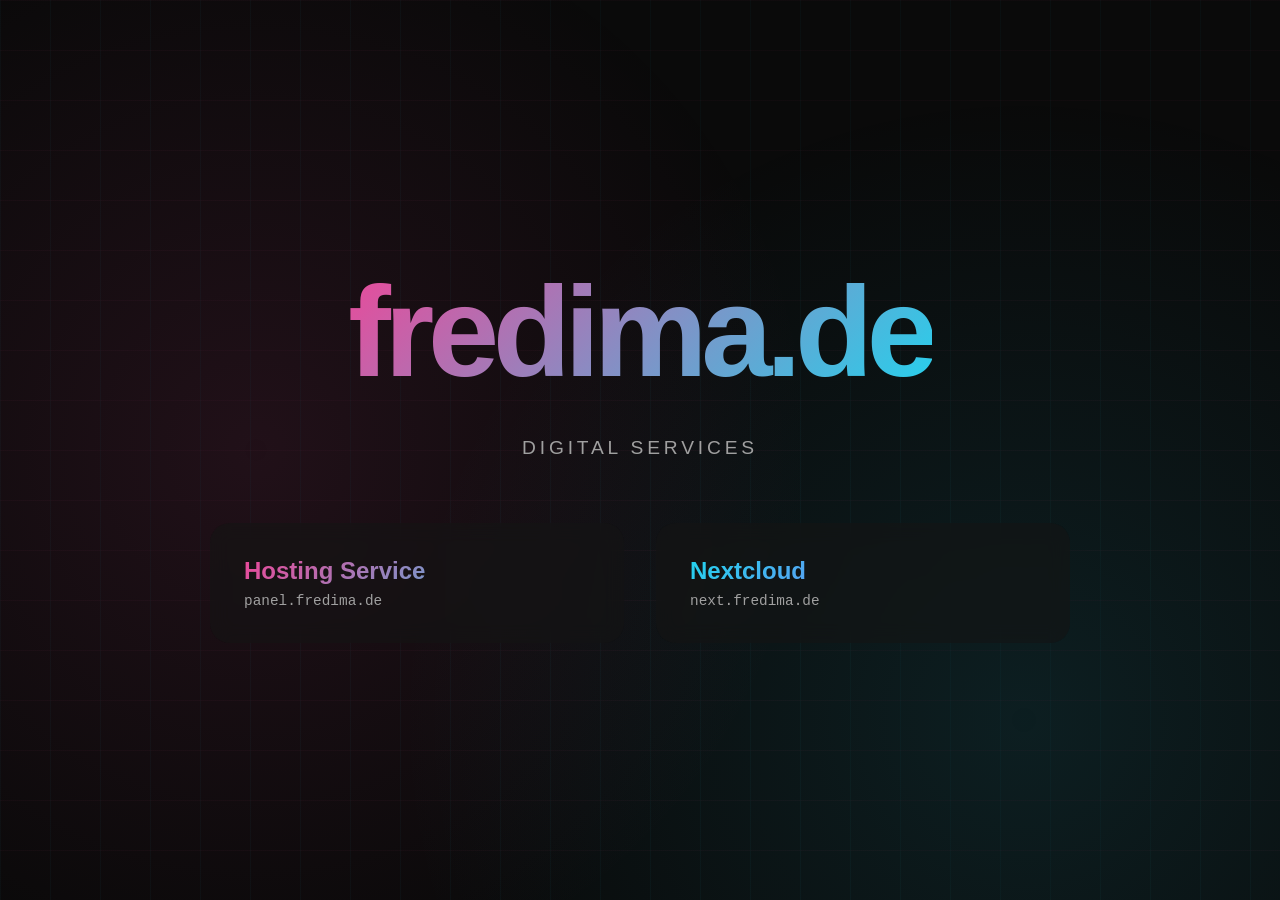
==== index.html @ 37ae19f4 "v2.0: Update homepage design and content" ====
<!DOCTYPE html>

<html lang="de">
<head>
    <meta charset="UTF-8">
    <meta name="viewport" content="width=device-width, initial-scale=1.0">
    <title>fredima.de</title>
    <style>
        * {
            margin: 0;
            padding: 0;
            box-sizing: border-box;
        }
    body {
        font-family: 'Segoe UI', Tahoma, Geneva, Verdana, sans-serif;
        background: #0a0a0a;
        color: #fff;
        overflow-x: hidden;
        min-height: 100vh;
    }

    .background {
        position: fixed;
        top: 0;
        left: 0;
        width: 100%;
        height: 100%;
        background: radial-gradient(circle at 20% 50%, rgba(236, 72, 153, 0.1) 0%, transparent 50%),
                    radial-gradient(circle at 80% 80%, rgba(34, 211, 238, 0.1) 0%, transparent 50%);
        z-index: 0;
    }

    .grid {
        position: fixed;
        top: 0;
        left: 0;
        width: 100%;
        height: 100%;
        background-image: 
            linear-gradient(rgba(236, 72, 153, 0.03) 1px, transparent 1px),
            linear-gradient(90deg, rgba(34, 211, 238, 0.03) 1px, transparent 1px);
        background-size: 50px 50px;
        animation: gridMove 20s linear infinite;
        z-index: 1;
    }

    @keyframes gridMove {
        0% { transform: translate(0, 0); }
        100% { transform: translate(50px, 50px); }
    }

    .container {
        position: relative;
        z-index: 2;
        max-width: 1200px;
        margin: 0 auto;
        padding: 20px;
        min-height: 100vh;
        display: flex;
        flex-direction: column;
        justify-content: center;
        align-items: center;
    }

    .logo {
        font-size: clamp(3rem, 12vw, 8rem);
        font-weight: 900;
        text-transform: lowercase;
        letter-spacing: -0.05em;
        background: linear-gradient(135deg, #ec4899 0%, #22d3ee 100%);
        -webkit-background-clip: text;
        -webkit-text-fill-color: transparent;
        background-clip: text;
        margin-bottom: 2rem;
        animation: glow 3s ease-in-out infinite alternate;
        text-align: center;
        position: relative;
    }

    @keyframes glow {
        0% {
            filter: drop-shadow(0 0 20px rgba(236, 72, 153, 0.5));
        }
        100% {
            filter: drop-shadow(0 0 40px rgba(34, 211, 238, 0.8));
        }
    }

    .subtitle {
        font-size: clamp(0.9rem, 2vw, 1.2rem);
        color: #a0a0a0;
        margin-bottom: 4rem;
        text-align: center;
        letter-spacing: 0.2em;
        text-transform: uppercase;
    }

    .links {
        display: grid;
        grid-template-columns: repeat(auto-fit, minmax(250px, 1fr));
        gap: 2rem;
        width: 100%;
        max-width: 900px;
        padding: 0 20px;
    }

    .link-card {
        background: rgba(20, 20, 20, 0.6);
        border: 2px solid transparent;
        border-radius: 20px;
        padding: 2rem;
        text-decoration: none;
        color: #fff;
        transition: all 0.3s ease;
        position: relative;
        overflow: hidden;
        backdrop-filter: blur(10px);
    }

    .link-card::before {
        content: '';
        position: absolute;
        top: 0;
        left: 0;
        right: 0;
        bottom: 0;
        border-radius: 20px;
        padding: 2px;
        background: linear-gradient(135deg, #ec4899, #22d3ee);
        -webkit-mask: linear-gradient(#fff 0 0) content-box, linear-gradient(#fff 0 0);
        -webkit-mask-composite: xor;
        mask-composite: exclude;
        opacity: 0;
        transition: opacity 0.3s ease;
    }

    .link-card:hover::before {
        opacity: 1;
    }

    .link-card:hover {
        transform: translateY(-5px);
        box-shadow: 0 20px 40px rgba(236, 72, 153, 0.3);
    }

    .link-card:nth-child(1):hover {
        box-shadow: 0 20px 40px rgba(236, 72, 153, 0.4);
    }

    .link-card:nth-child(2):hover {
        box-shadow: 0 20px 40px rgba(34, 211, 238, 0.4);
    }

    .link-card:nth-child(3):hover {
        box-shadow: 0 20px 40px rgba(168, 85, 247, 0.4);
    }

    .link-title {
        font-size: 1.5rem;
        font-weight: 700;
        margin-bottom: 0.5rem;
        background: linear-gradient(135deg, #ec4899, #22d3ee);
        -webkit-background-clip: text;
        -webkit-text-fill-color: transparent;
        background-clip: text;
    }

    .link-card:nth-child(2) .link-title {
        background: linear-gradient(135deg, #22d3ee, #a855f7);
        -webkit-background-clip: text;
        -webkit-text-fill-color: transparent;
        background-clip: text;
    }

    .link-card:nth-child(3) .link-title {
        background: linear-gradient(135deg, #a855f7, #ec4899);
        -webkit-background-clip: text;
        -webkit-text-fill-color: transparent;
        background-clip: text;
    }

    .link-url {
        font-size: 0.9rem;
        color: #a0a0a0;
        font-family: 'Courier New', monospace;
    }

    @media (max-width: 768px) {
        .links {
            grid-template-columns: 1fr;
            gap: 1.5rem;
        }

        .link-card {
            padding: 1.5rem;
        }

        .subtitle {
            margin-bottom: 3rem;
        }
    }

    .floating {
        animation: floating 3s ease-in-out infinite;
    }

    @keyframes floating {
        0%, 100% { transform: translateY(0px); }
        50% { transform: translateY(-10px); }
    }

    .delay-1 { animation-delay: 0.2s; }
    .delay-2 { animation-delay: 0.4s; }
    .delay-3 { animation-delay: 0.6s; }
</style>


</head>
<body>
    <div class="background"></div>
    <div class="grid"></div>
<div class="container">
    <h1 class="logo">fredima.de</h1>
    <p class="subtitle">Digital Services</p>
    
    <div class="links">
        <a href="https://panel2.fredima.de" class="link-card floating delay-1">
            <div class="link-title">Hosting Service</div>
            <div class="link-url">panel.fredima.de</div>
        </a>
        
        <a href="https://next.fredima.de" class="link-card floating delay-2">
            <div class="link-title">Nextcloud</div>
            <div class="link-url">next.fredima.de</div>
        </a>
        
    </div>
</div>
</body>
</html>
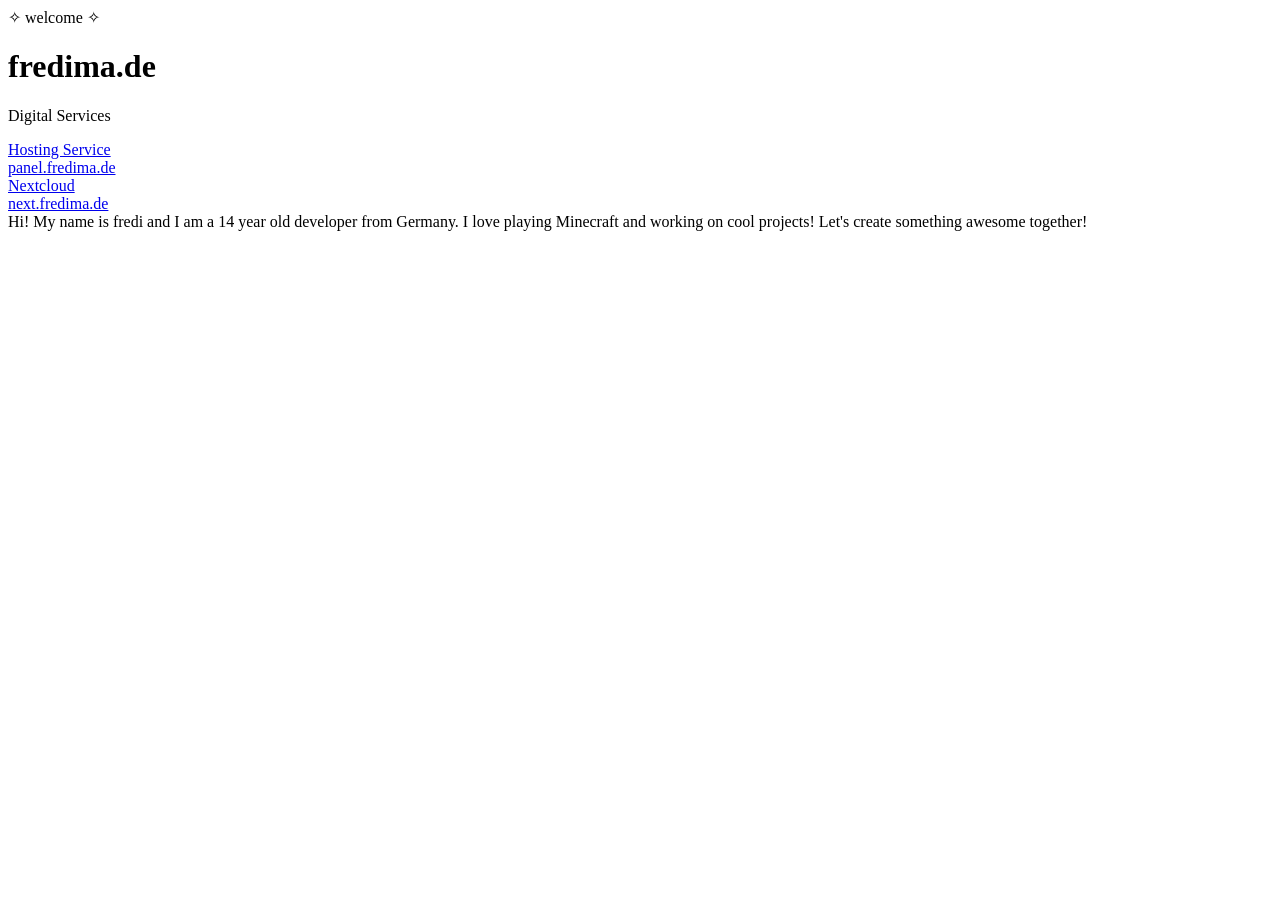
==== commit 0b5600d3: "Merge pull request #1 from abits/main Fix spacing in footer text" ====
--- a/index.html
+++ b/index.html
@@ -5,214 +5,7 @@
     <meta charset="UTF-8">
     <meta name="viewport" content="width=device-width, initial-scale=1.0">
     <title>fredima.de</title>
-    <style>
-        * {
-            margin: 0;
-            padding: 0;
-            box-sizing: border-box;
-        }
-    body {
-        font-family: 'Segoe UI', Tahoma, Geneva, Verdana, sans-serif;
-        background: #0a0a0a;
-        color: #fff;
-        overflow-x: hidden;
-        min-height: 100vh;
-    }
-
-    .background {
-        position: fixed;
-        top: 0;
-        left: 0;
-        width: 100%;
-        height: 100%;
-        background: radial-gradient(circle at 20% 50%, rgba(236, 72, 153, 0.1) 0%, transparent 50%),
-                    radial-gradient(circle at 80% 80%, rgba(34, 211, 238, 0.1) 0%, transparent 50%);
-        z-index: 0;
-    }
-
-    .grid {
-        position: fixed;
-        top: 0;
-        left: 0;
-        width: 100%;
-        height: 100%;
-        background-image: 
-            linear-gradient(rgba(236, 72, 153, 0.03) 1px, transparent 1px),
-            linear-gradient(90deg, rgba(34, 211, 238, 0.03) 1px, transparent 1px);
-        background-size: 50px 50px;
-        animation: gridMove 20s linear infinite;
-        z-index: 1;
-    }
-
-    @keyframes gridMove {
-        0% { transform: translate(0, 0); }
-        100% { transform: translate(50px, 50px); }
-    }
-
-    .container {
-        position: relative;
-        z-index: 2;
-        max-width: 1200px;
-        margin: 0 auto;
-        padding: 20px;
-        min-height: 100vh;
-        display: flex;
-        flex-direction: column;
-        justify-content: center;
-        align-items: center;
-    }
-
-    .logo {
-        font-size: clamp(3rem, 12vw, 8rem);
-        font-weight: 900;
-        text-transform: lowercase;
-        letter-spacing: -0.05em;
-        background: linear-gradient(135deg, #ec4899 0%, #22d3ee 100%);
-        -webkit-background-clip: text;
-        -webkit-text-fill-color: transparent;
-        background-clip: text;
-        margin-bottom: 2rem;
-        animation: glow 3s ease-in-out infinite alternate;
-        text-align: center;
-        position: relative;
-    }
-
-    @keyframes glow {
-        0% {
-            filter: drop-shadow(0 0 20px rgba(236, 72, 153, 0.5));
-        }
-        100% {
-            filter: drop-shadow(0 0 40px rgba(34, 211, 238, 0.8));
-        }
-    }
-
-    .subtitle {
-        font-size: clamp(0.9rem, 2vw, 1.2rem);
-        color: #a0a0a0;
-        margin-bottom: 4rem;
-        text-align: center;
-        letter-spacing: 0.2em;
-        text-transform: uppercase;
-    }
-
-    .links {
-        display: grid;
-        grid-template-columns: repeat(auto-fit, minmax(250px, 1fr));
-        gap: 2rem;
-        width: 100%;
-        max-width: 900px;
-        padding: 0 20px;
-    }
-
-    .link-card {
-        background: rgba(20, 20, 20, 0.6);
-        border: 2px solid transparent;
-        border-radius: 20px;
-        padding: 2rem;
-        text-decoration: none;
-        color: #fff;
-        transition: all 0.3s ease;
-        position: relative;
-        overflow: hidden;
-        backdrop-filter: blur(10px);
-    }
-
-    .link-card::before {
-        content: '';
-        position: absolute;
-        top: 0;
-        left: 0;
-        right: 0;
-        bottom: 0;
-        border-radius: 20px;
-        padding: 2px;
-        background: linear-gradient(135deg, #ec4899, #22d3ee);
-        -webkit-mask: linear-gradient(#fff 0 0) content-box, linear-gradient(#fff 0 0);
-        -webkit-mask-composite: xor;
-        mask-composite: exclude;
-        opacity: 0;
-        transition: opacity 0.3s ease;
-    }
-
-    .link-card:hover::before {
-        opacity: 1;
-    }
-
-    .link-card:hover {
-        transform: translateY(-5px);
-        box-shadow: 0 20px 40px rgba(236, 72, 153, 0.3);
-    }
-
-    .link-card:nth-child(1):hover {
-        box-shadow: 0 20px 40px rgba(236, 72, 153, 0.4);
-    }
-
-    .link-card:nth-child(2):hover {
-        box-shadow: 0 20px 40px rgba(34, 211, 238, 0.4);
-    }
-
-    .link-card:nth-child(3):hover {
-        box-shadow: 0 20px 40px rgba(168, 85, 247, 0.4);
-    }
-
-    .link-title {
-        font-size: 1.5rem;
-        font-weight: 700;
-        margin-bottom: 0.5rem;
-        background: linear-gradient(135deg, #ec4899, #22d3ee);
-        -webkit-background-clip: text;
-        -webkit-text-fill-color: transparent;
-        background-clip: text;
-    }
-
-    .link-card:nth-child(2) .link-title {
-        background: linear-gradient(135deg, #22d3ee, #a855f7);
-        -webkit-background-clip: text;
-        -webkit-text-fill-color: transparent;
-        background-clip: text;
-    }
-
-    .link-card:nth-child(3) .link-title {
-        background: linear-gradient(135deg, #a855f7, #ec4899);
-        -webkit-background-clip: text;
-        -webkit-text-fill-color: transparent;
-        background-clip: text;
-    }
-
-    .link-url {
-        font-size: 0.9rem;
-        color: #a0a0a0;
-        font-family: 'Courier New', monospace;
-    }
-
-    @media (max-width: 768px) {
-        .links {
-            grid-template-columns: 1fr;
-            gap: 1.5rem;
-        }
-
-        .link-card {
-            padding: 1.5rem;
-        }
-
-        .subtitle {
-            margin-bottom: 3rem;
-        }
-    }
-
-    .floating {
-        animation: floating 3s ease-in-out infinite;
-    }
-
-    @keyframes floating {
-        0%, 100% { transform: translateY(0px); }
-        50% { transform: translateY(-10px); }
-    }
-
-    .delay-1 { animation-delay: 0.2s; }
-    .delay-2 { animation-delay: 0.4s; }
-    .delay-3 { animation-delay: 0.6s; }
-</style>
+    <link rel="stylesheet" href="styles.css">
 
 
 </head>
@@ -220,6 +13,7 @@
     <div class="background"></div>
     <div class="grid"></div>
 <div class="container">
+    <div class="motd" id="motd"></div>
     <h1 class="logo">fredima.de</h1>
     <p class="subtitle">Digital Services</p>
     
@@ -235,6 +29,48 @@
         </a>
         
     </div>
+
+    <div class="footer-text" id="footerText">
+        Hi! My name is fredi and I am a 14 year old developer from Germany. I love playing Minecraft and working on cool projects! Let's create something awesome together!
+    </div>
 </div>
-</body>
+
+<script>
+    async function loadAndDisplayMOTD() {
+        try {
+            const response = await fetch('motd.json');
+            const motds = await response.json();
+            const randomMOTD = motds[Math.floor(Math.random() * motds.length)];
+            
+            const motdElement = document.getElementById('motd');
+            motdElement.textContent = randomMOTD;
+        } catch (error) {
+            console.error('Error loading MOTD:', error);
+            document.getElementById('motd').textContent = '✧ welcome ✧';
+        }
+    }
+
+    // Load MOTD when page loads
+    document.addEventListener('DOMContentLoaded', loadAndDisplayMOTD);
+
+    // Animate footer text word by word
+    function animateFooterText() {
+        const footerElement = document.getElementById('footerText');
+        const text = footerElement.textContent;
+        
+        footerElement.textContent = '';
+        const words = text.split(' ');
+        
+        words.forEach((word, index) => {
+            const span = document.createElement('span');
+            span.className = 'word';
+            span.textContent = word + ' ';
+            span.style.animationDelay = (index * 0.1) + 's';
+            footerElement.appendChild(span);
+        });
+    }
+
+    // Animate footer text when page loads
+    document.addEventListener('DOMContentLoaded', animateFooterText);
+</script></body>
 </html>
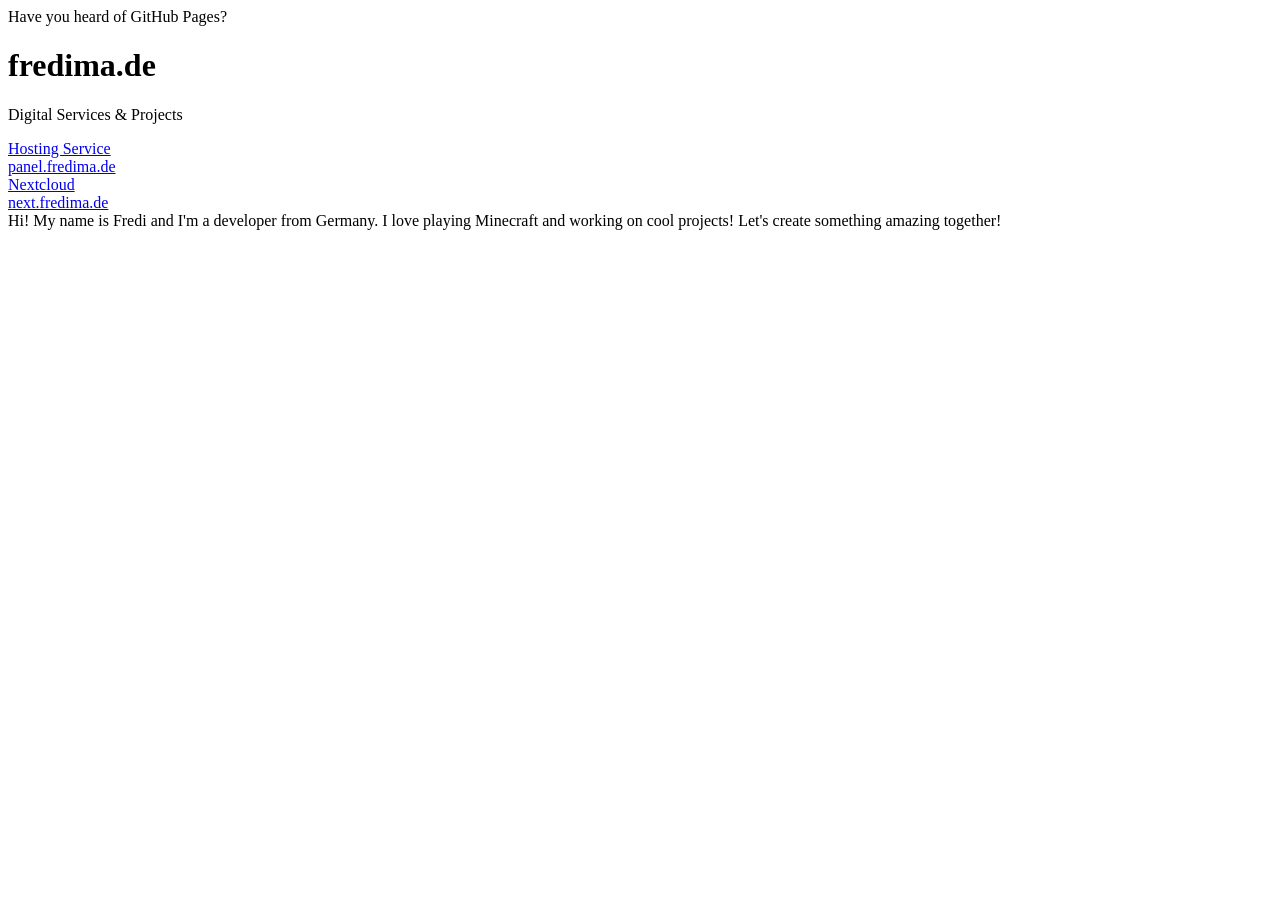
==== commit 51760d51: "v12.4.2 Language" ====
--- a/index.html
+++ b/index.html
@@ -1,10 +1,10 @@
 <!DOCTYPE html>
 
-<html lang="de">
+<html lang="en">
 <head>
     <meta charset="UTF-8">
     <meta name="viewport" content="width=device-width, initial-scale=1.0">
-    <title>fredima.de</title>
+    <title>fredima.de - Digital Services & Portfolio</title>
     <link rel="stylesheet" href="styles.css">
 
 
@@ -15,7 +15,7 @@
 <div class="container">
     <div class="motd" id="motd"></div>
     <h1 class="logo">fredima.de</h1>
-    <p class="subtitle">Digital Services</p>
+    <p class="subtitle">Digital Services & Projects</p>
     
     <div class="links">
         <a href="https://panel2.fredima.de" class="link-card floating delay-1">
@@ -31,7 +31,9 @@
     </div>
 
     <div class="footer-text" id="footerText">
-        Hi! My name is fredi and I am a 14 year old developer from Germany. I love playing Minecraft and working on cool projects! Let's create something awesome together!
+        Hi! My name is Fredi and I'm a developer from Germany. 
+        I love playing Minecraft and working on cool projects!
+        Let's create something amazing together!
     </div>
 </div>
 
